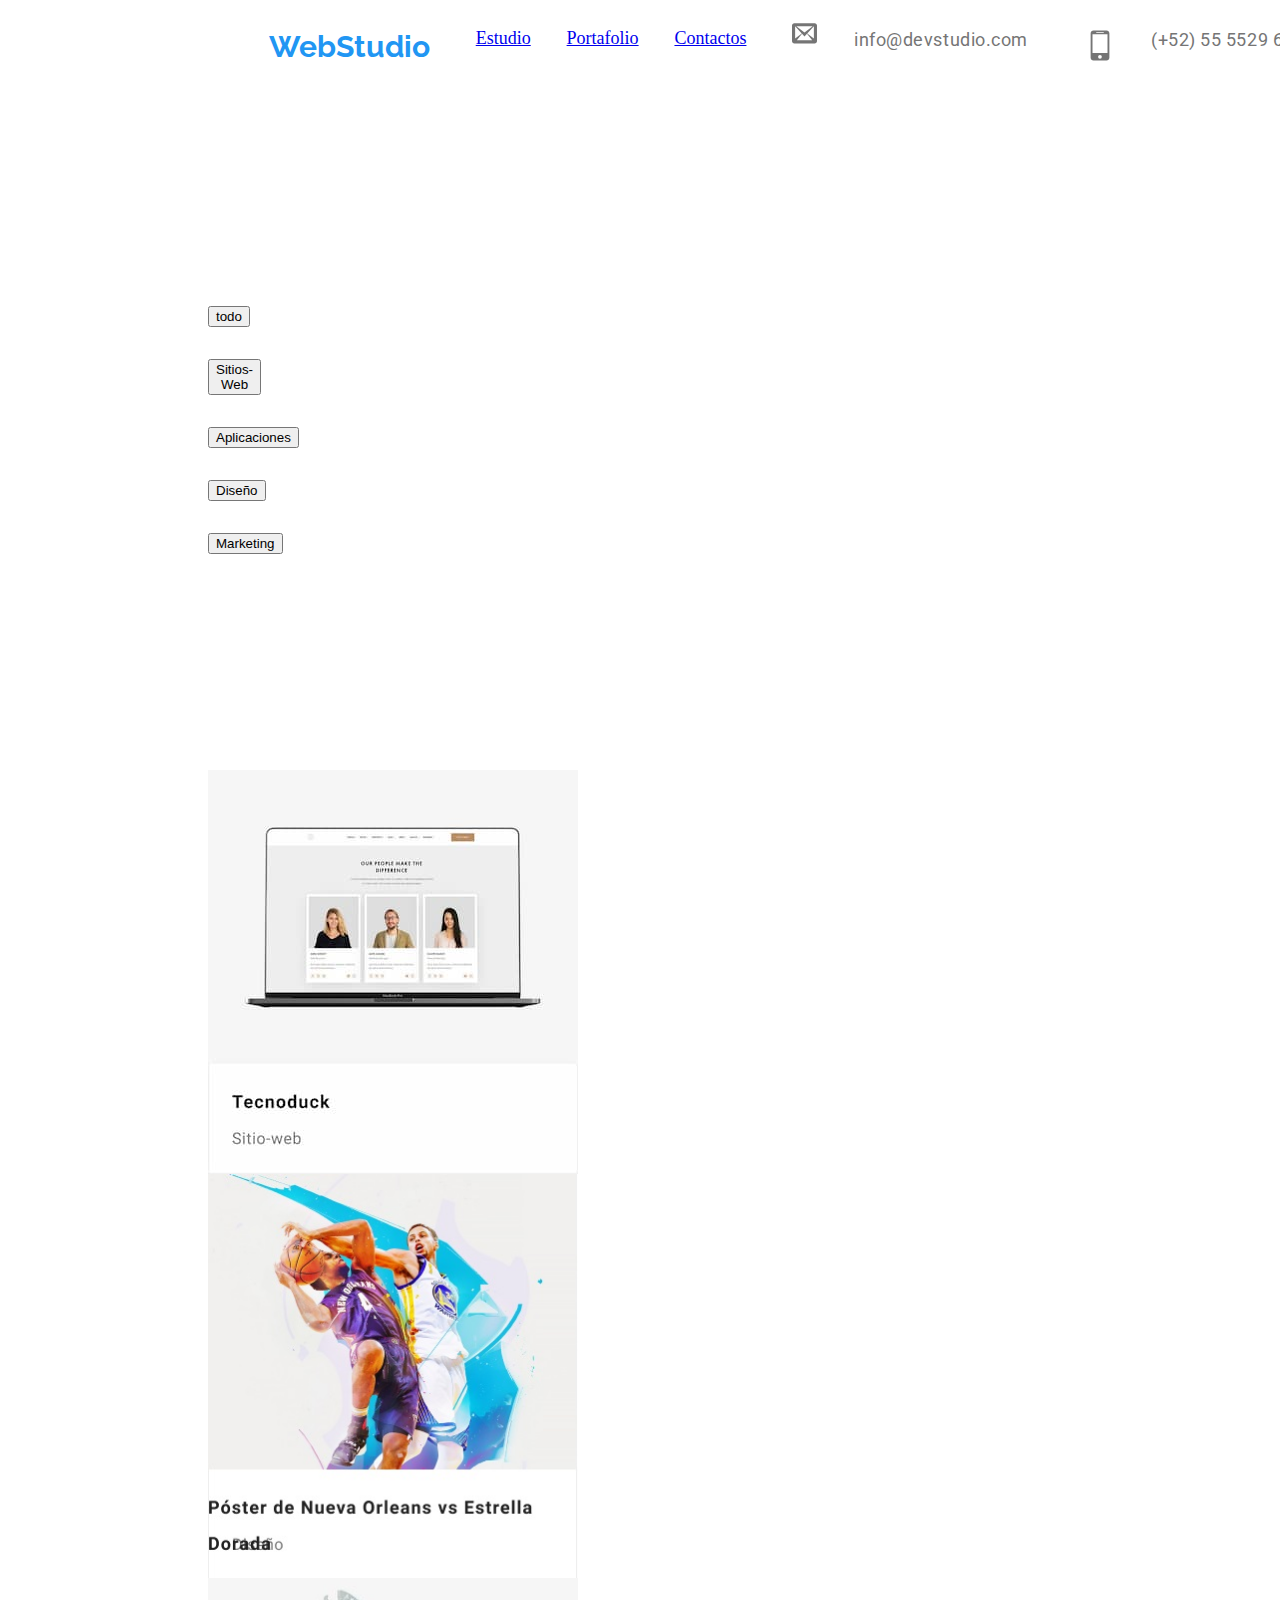
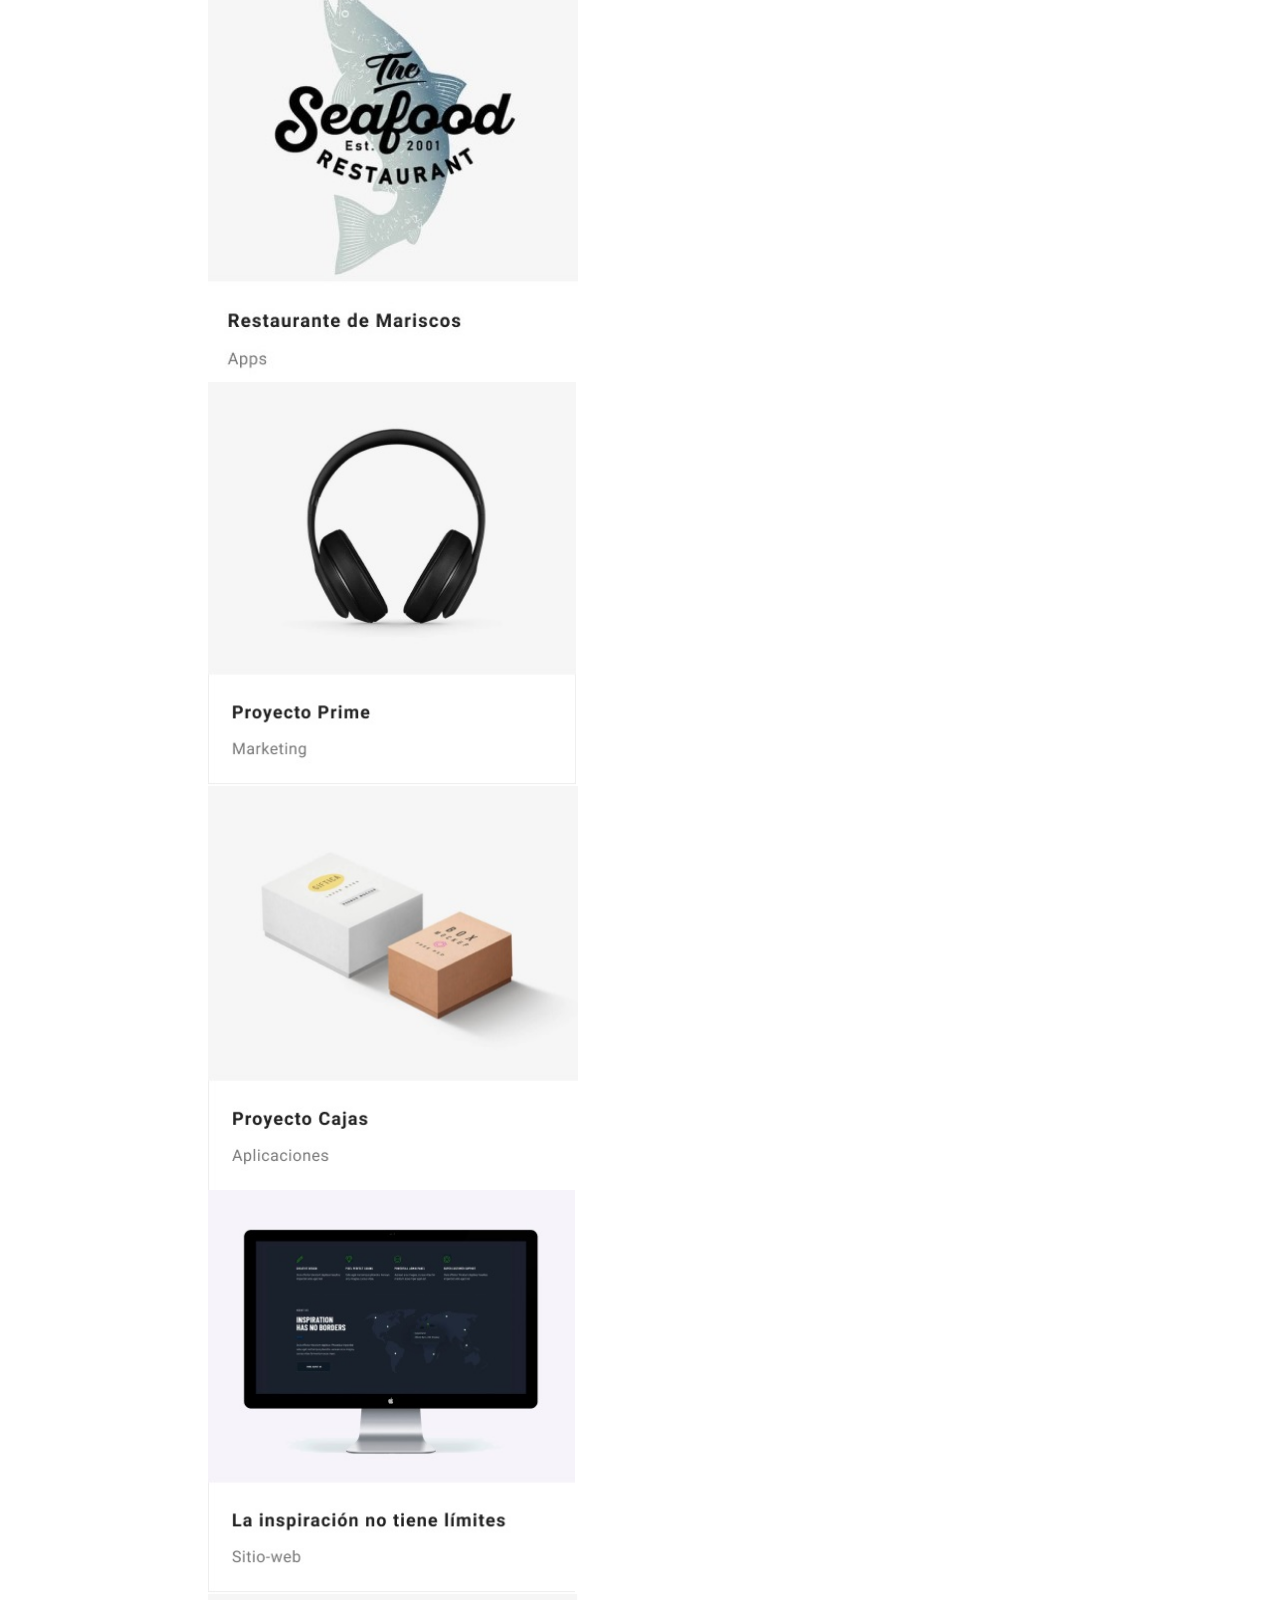
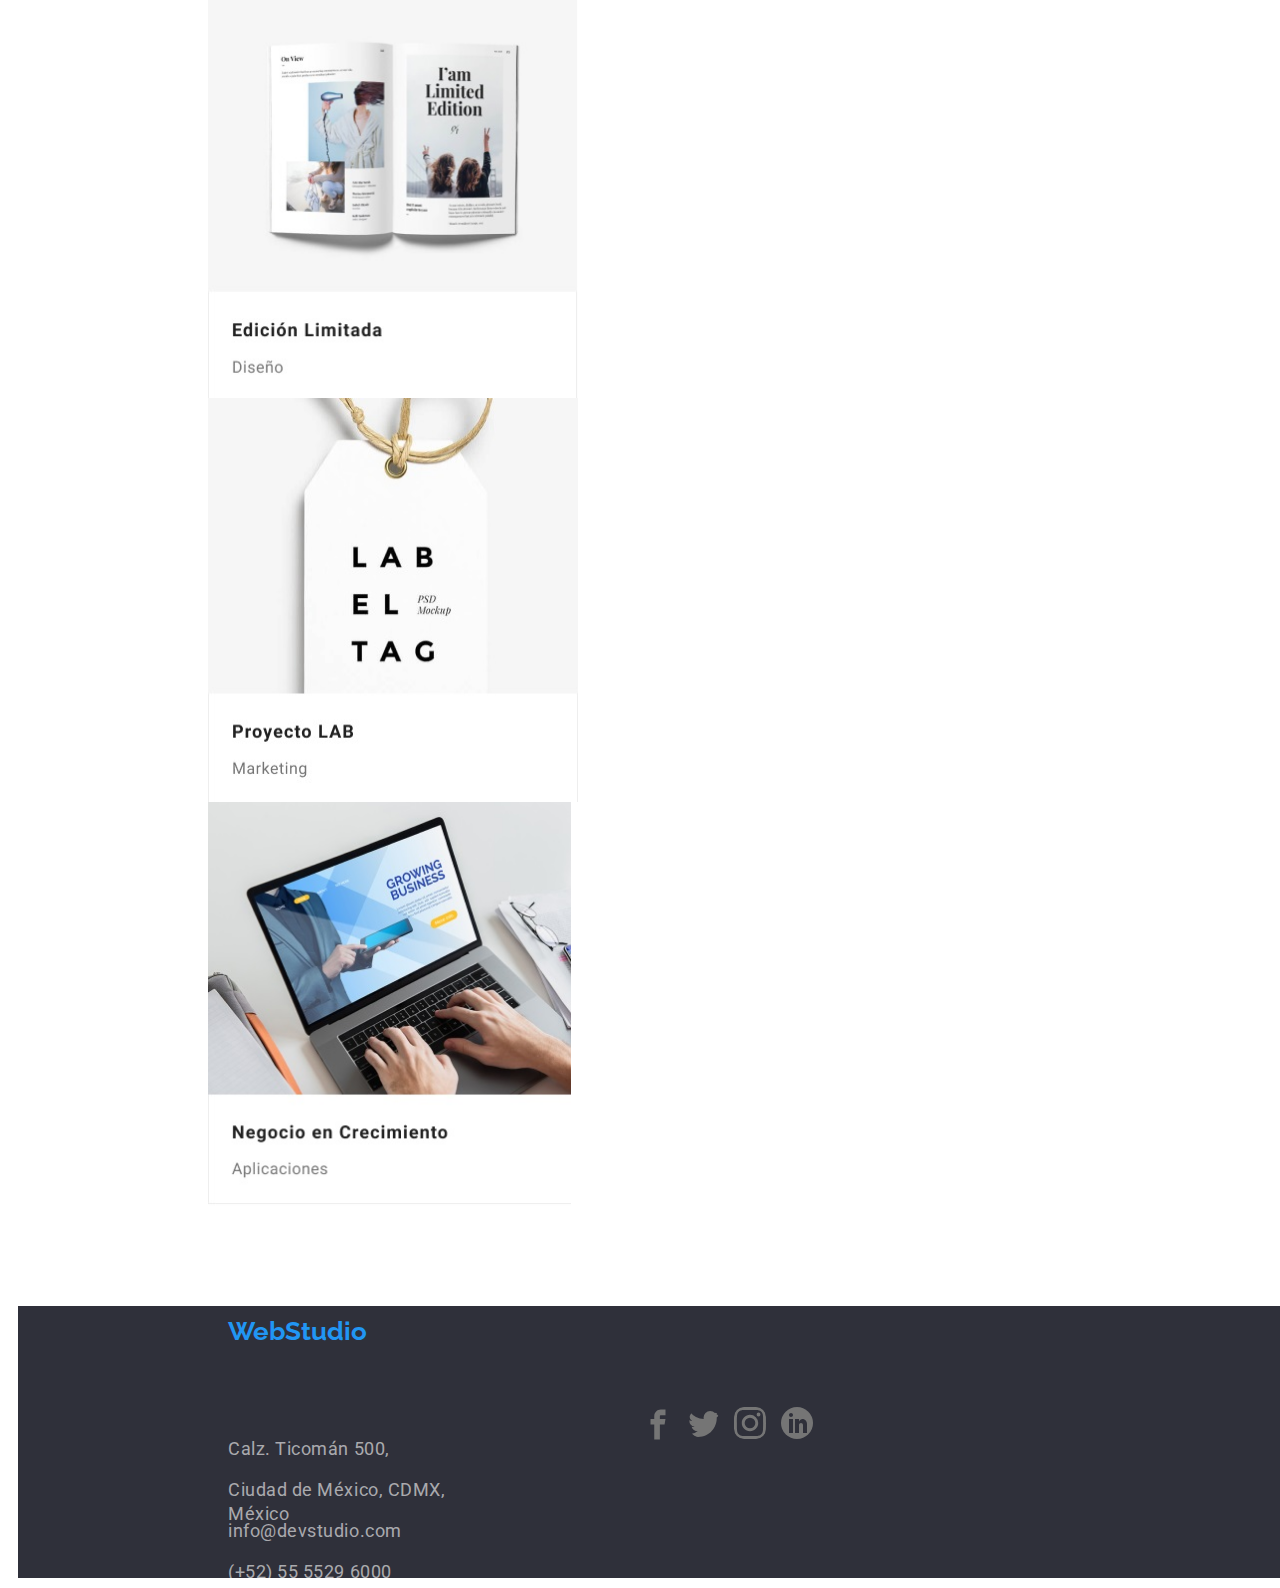
==== portafolio.html @ 6e287cdf "1" ====
<!DOCTYPE html>
<html lang="es">

<head>
    <meta charset="UTF-8" />
    <meta http-equiv="X-UA-Compatible" content="IE=edge" />
    <meta name="viewport" content="width=device-width, initial-scale=1.0" />
    <title>Web Studio</title>
    <link rel="preconnect" href="https://fonts.googleapis.com">
    <link rel="preconnect" href="https://fonts.gstatic.com" crossorigin>
    <link
        href="https://fonts.googleapis.com/css2?family=Raleway:wght@700&family=Roboto:wght@400;500;700;900&display=swap"
        rel="stylesheet">
    <link rel="stylesheet" href="css/Styles.css" />
</head>
<header class="header">
    <h3><a class="webstudio1" href="index.html">WebStudio</a></h3>
    <p><a class="" href="estudio.html">Estudio</a></p>
    <p><a class="" href="portafolio.html">Portafolio</a></p>
    <p><a class="" href="contactos">Contactos</a></p>
    <svg class="icon icon-envelop">
        <use xlink:href="images\icons.svg#icon-envelop"></use>
    </svg>
    <p><a class="c1" href="mailto:info@devstudio.com">info@devstudio.com</a><br />
        <svg class="icon icon-mobile">
            <use xlink:href="images\icons.svg#icon-mobile"></use>
        </svg>
    <p><a class="c1" href="tel:(+52) 55 5529 6000">(+52) 55 5529 6000</a>
</header>
<body>
    <script src="./js/modal.js"></script>
<div class="botonestipos">
        <p><button id="todo" type="button">todo
        </button></p>
        <p><button id="sw" type="button">Sitios-Web
        </button></p>
        <p><button id="apps" type="button">Aplicaciones
        </button></p>
        <p><button id="diseño" type="button">Diseño
        </button></p>
        <p><button id="marketing" type="button">Marketing
        </button></p>
    </div>
<div class="srv">
    <td>
    <tr><img src="images/1.1.jpg" alt="1.1" width="370" height="404" /></tr>
    <tr><img src="images/1.2.jpg" alt="1.2" width="370" height="404" /></tr>
    <tr><img src="images/1.3.jpg" alt="1.3" width="370" height="404" /></tr>
    <tr><img src="images/1.4.jpg" alt="1.4" width="370" height="404" /></tr>
    <tr><img src="images/1.5.jpg" alt="1.5" width="370" height="404" /></tr>
    <tr><img src="images/1.6.jpg" alt="1.6" width="370" height="404" /></tr>
    <tr><img src="images/1.7.jpg" alt="1.7" width="370" height="404" /></tr>
    <tr><img src="images/1.8.jpg" alt="1.8" width="370" height="404" /></tr>
    <tr><img src="images/1.9.jpg" alt="1.9" width="370" height="404" /></tr>
    </tr>
</div>

</body>
<footer class="foot1">
    <span><a class="webstudio2" href="index.html">WebStudio</a></span>
    <span class="en">ENCUNTRANOS EN</span>
    <span class="en">
        <svg class="icon icon-mobile">
            <use xlink:href="images\icons.svg#icon-facebook"></use>
        </svg>
        <svg class="icon icon-twitter">
            <use xlink:href="images\icons.svg#icon-twitter"></use>
        </svg>
        <svg class="icon icon-instagram">
            <use xlink:href="images\icons.svg#icon-instagram"></use>
        </svg>
        <svg class="icon icon-linkedin">
            <use xlink:href="images\icons.svg#icon-linkedin"></use>
        </svg>
    </span>
    <span class="c2"> Calz. Ticomán 500, </span>
    <span class="c2"> Ciudad de México, CDMX, México </span>
    <a class="c2" href="mailto:info@devstudio.com">info@devstudio.com</a>
    <a class="c2" href="tel:(+52) 55 5529 6000">(+52) 55 5529 6000</a>
</footer>

</html>
---- css/Styles.css ----
.webstudio1 {
   width: 145px;
   height: 31px;
   margin: 10px 10px 10px 215px;
   font-family: 'Raleway';
   font-style: normal;
   font-weight: 700;
   font-size: 30px;
   line-height: 31px;
   color: #2196F3;
   text-decoration: none;
}

.header {
   width: 1400px;
   height: 80px;
   margin:10px 10px 6px 10px ;
   font-size: 18px;
   display: flex;
   justify-content:space-evenly;
   align-content: space-around;
   text-decoration: none;
}
.primero { 
   height: 607px;
   width: 1600px;
   margin:10px 0px 10px 0px;
   background-image: url(images/bh.svg);
   color:black;
   }
h1{
   width: 700px;
   height: 220px;
   padding:180px 100px 10px 400px;
   font-family: Roboto;
   font-size: 44px;
   letter-spacing: 0.06em;
   text-align: center;
   display: flex;
   flex-direction: row;
   align-content: flex-start;
 }

.botonservi{
   -webkit-box-shadow: -4px 7px 10px 3px rgba(0, 0, 0, 0.64);
   box-shadow: -4px 7px 10px 3px rgba(10, 10, 10, 20.);
   width: 200px;
   height: 50px;
   margin:10px 10px 10px 650px;
   font-size: 22px;
   font-family: roboto;
   font-weight: bold;
   width: 220px;
   height: 60px;
   cursor: pointer;
   background-color: cornflowerblue;
   color: white;
   border-radius: 10px;
   border-color: #757575;
}
.serv {
   margin:100px 10px 10px 180px;
   width: 1170px;
   height: 251px;
   display: flex;
   flex-direction: row;
   align-content: flex-start;
}

.aqnd {
   display: flex;
   flex-direction: row;
   justify-content: space-between;
   margin:10px 10px 10px 200px;
   width: 1170px;
   height: 386px;
}
h2{
  
   margin:100px 100px 40px 680px;
text-decoration:aquamarine;
}
      
.integrants{
   height: 428px;
   width: 1200px;
   display: flex;
   flex-direction: row;
   justify-content: space-between;
   align-content:center;
   margin: 15px 15px 50px 150px;
   
}
.ac{
   -webkit-box-shadow: -4px 7px 10px 3px rgba(0, 0, 0, 0.64);
   box-shadow: -4px 7px 10px 3px rgba(0, 0, 0, 0.64);
   display: flex;
   flex-direction: column;
   align-content: space-around;
   height: 428px;
   width: 270px;
   }
.cp {
   -webkit-box-shadow: -4px 7px 10px 3px rgba(0, 0, 0, 0.64);
   box-shadow: -4px 7px 10px 3px rgba(0, 0, 0, 0.64);
   display: flex;
   flex-direction: column;
   align-content: center;
   height: 428px;
   width: 270px;
   }
.md {
   -webkit-box-shadow: -4px 7px 10px 3px rgba(0, 0, 0, 0.64);
   box-shadow: -4px 7px 10px 3px rgba(0, 0, 0, 0.64);
   display: flex;
   flex-direction: column;
   height: 428px;
   width: 270px;
}
.pm {
   -webkit-box-shadow: -4px 7px 10px 3px rgba(0, 0, 0, 0.64);
   box-shadow: -4px 7px 10px 3px rgba(0, 0, 0, 0.64);
   display: flex;
   flex-direction: column;
   height: 428px;
   width: 270px;

}
.cln{
margin:100px 100px 100px 300px;
cursor: pointer;
fill: rgb(0, 128, 255);
}
.svg:hover {
   cursor: pointer;
   fill: rgb(0, 128, 255);
}
.foot1{
   margin: 100px 10px 10px 10px;
   padding: 10px 10px 10px 10px;
   width: 1600px;
   height: 252px;
   background-color:#2F303A;;

}
.webstudio2{
   width: 145px;
   height: 31px;
   margin: 240px 50px 150px 200px;
   font-family: 'Raleway';
   font-style: normal;
   font-weight: 700;
   font-size: 26px;
   line-height: 31px;
   color: #2196F3;
   text-decoration: none;
}

.container {
      width: 1200px;
      margin: 0 auto;
      padding: 0 15px;
}


.c1 {
   height: 21px;
   width: 231px;
   font-family: Roboto;
   font-size: 18px;
   font-weight: 400;
   line-height: 24px;
   letter-spacing: 0.03em;
   color: #757575;
   text-decoration: none;
}
.c2{display: flex;
   flex-wrap: rox;
   margin: 10px 10px 20px 200px;
   height: 21px;
   width: 231px;
   font-family: Roboto;
   font-size: 18px;
   font-weight: 400;
   line-height: 24px;
   letter-spacing: 0.03em;
   color: #FFFFFF99;
   text-decoration: none;
}
.icon {
   width: 44px;
   display: flex;
   flex-direction: row;
   justify-content: space-around;
   fill: #757575;
   cursor: pointer;
}
.icon-envelop {
   width: 25px;
   height: 35px;
   background-color: var(--nuestroeq);
   padding: 5px 1px 1px 10px;
}
.icon-mobile {
   width: 30px;
   height: 35px;
   background-color: var(--nuestroeq);
   padding: -5px -20px 0px -100px;
}
.icon-facebook {
   width: 40px;
   height: 40px;
   background-color: grey;
   border: radius 20px;;
   border-color: #757575;
;
}
.icon-instagram {
   width: 32px;
   height: 32px;
   background-position: 0px 0;
   border-radius: 10px;
   border-color: #757575;
}
.icon-twitter {
   width: 32px;
   height: 32px;

   border-radius: 100px;
   border-color: #757575;}
.icon-linkedin {
   width: 32px;
   height: 32px;
   border-radius:40px;
   border-color: 757575;
}
p{
display: flex;
justify-content: center;
align-content: space-between;
text-decoration: none;
}
.item{
   display :flex ;
   flex-direction: column;
   align-items: center;
}
.ftil{
display: flex;
flex-direction: row;
justify-content: space-evenly;
margin: 10px 10px 10px 10px;
}
.en{
   margin: 20px 20px 10px 600px;
   height: 20px;
   width: 200px;
   font-size: 0px;
   color: antiquewhite;
   display: flex;
   justify-content: space-evenly;
}
tr{
   margin: 20px 20px 10px 600px;
   height: 20px;
   width: 200px;
   font-size: 0px;
   color: antiquewhite;
   display: flex;
   justify-content: space-evenly;
}

.icon:hover {
   fill: rgb(0, 128, 255);
}
<!--coments------
.botonestipos{
height: 100px;
width: 100px;
display: flex;
flex-direction: row;
justify-content: space-between;
}
div{
display: flex;
flex-wrap: wrap;
margin: 200px 1500px 10px 200px;


}
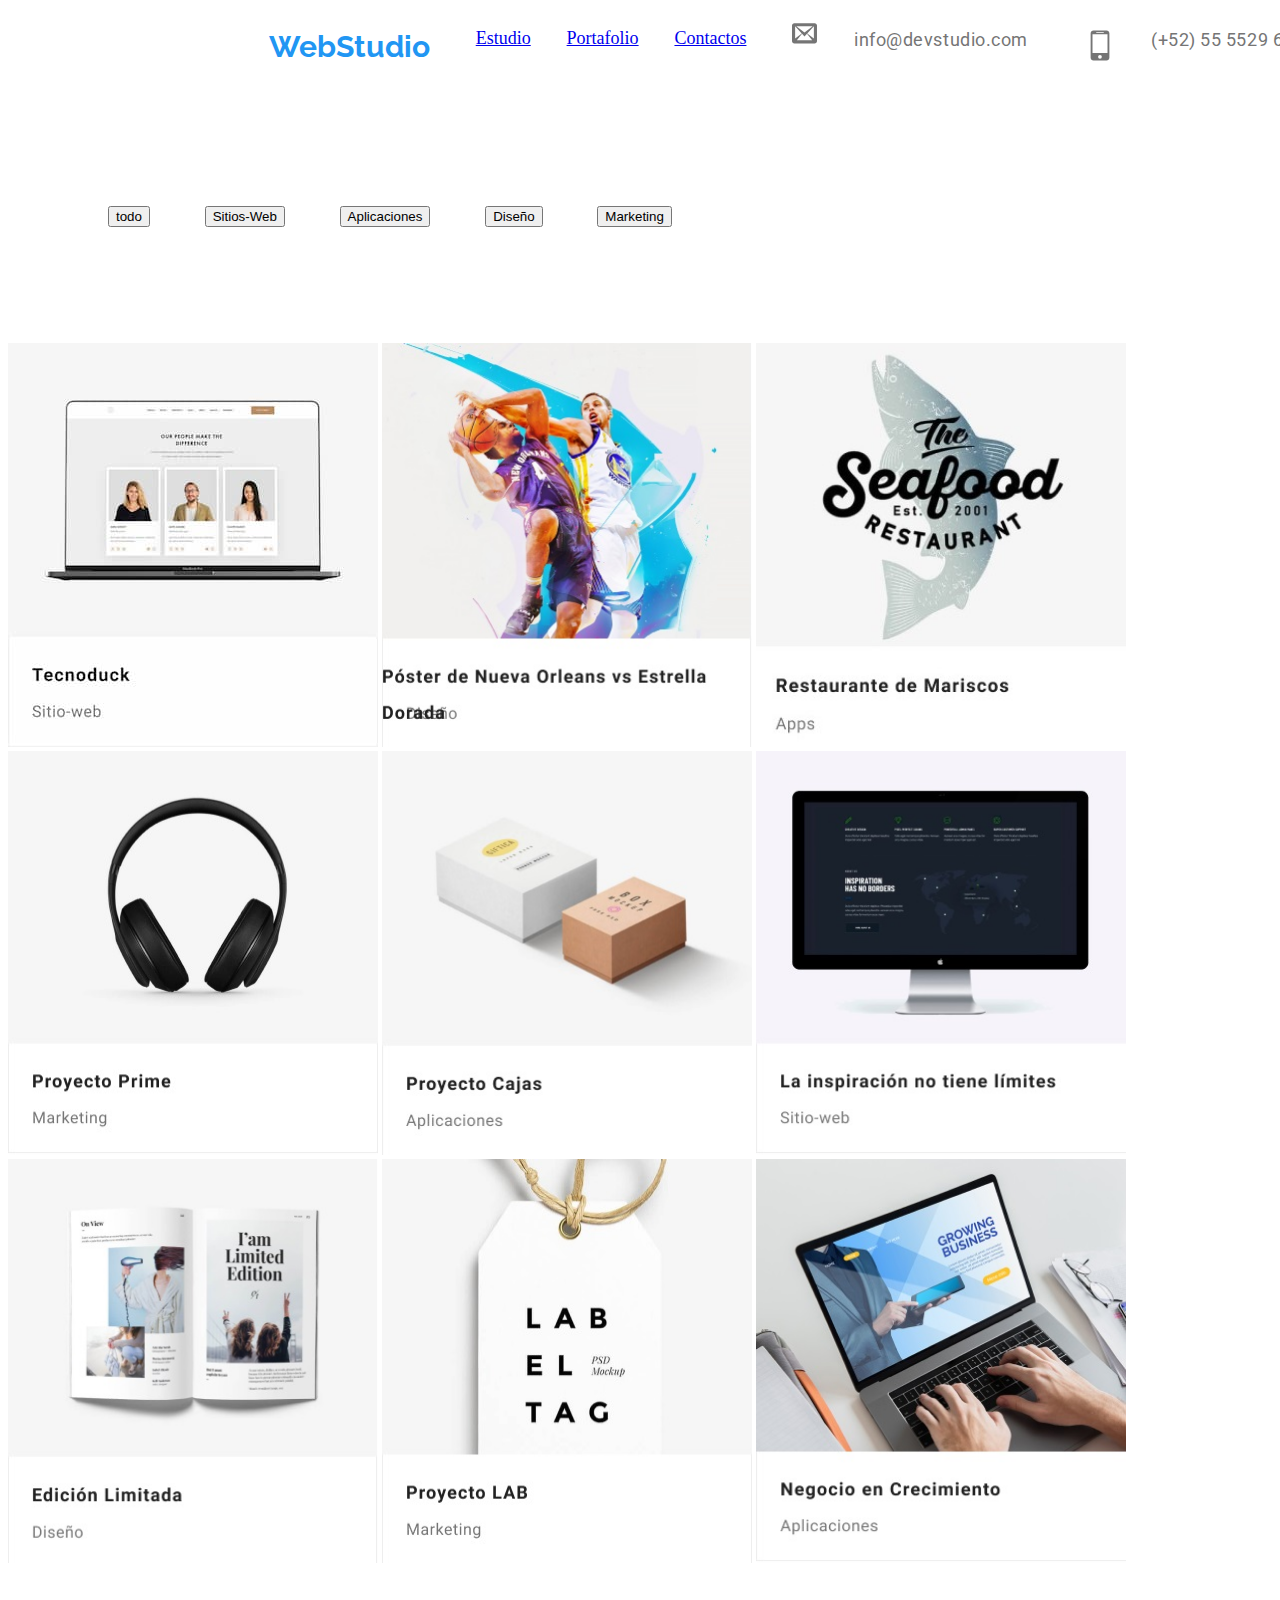
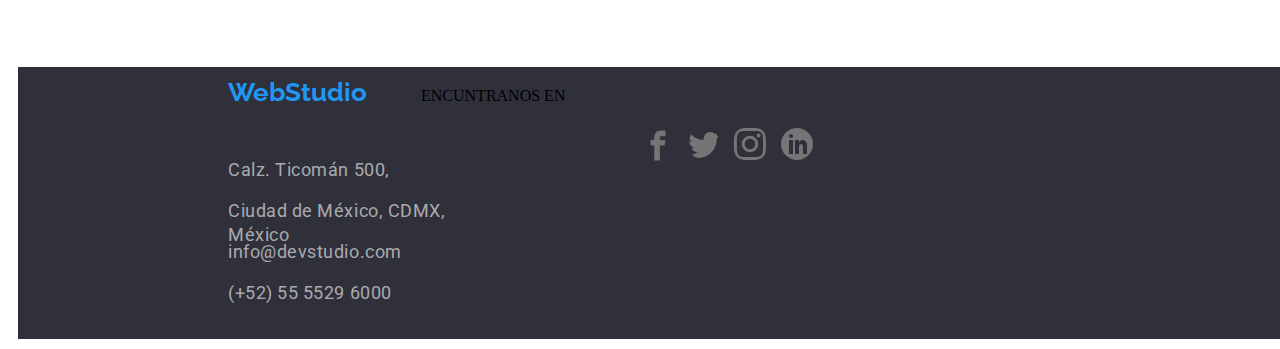
==== commit 4969df97: "1" ====
--- a/portafolio.html
+++ b/portafolio.html
@@ -27,22 +27,21 @@
         </svg>
     <p><a class="c1" href="tel:(+52) 55 5529 6000">(+52) 55 5529 6000</a>
 </header>
-<body>
-    <script src="./js/modal.js"></script>
-<div class="botonestipos">
+<body >
+   <div class="botones2">
         <p><button id="todo" type="button">todo
-        </button></p>
+        </button></p></br>
         <p><button id="sw" type="button">Sitios-Web
-        </button></p>
+        </button></p></br>
         <p><button id="apps" type="button">Aplicaciones
-        </button></p>
+        </button></p></br>
         <p><button id="diseño" type="button">Diseño
-        </button></p>
+        </button></p></br>
         <p><button id="marketing" type="button">Marketing
         </button></p>
     </div>
-<div class="srv">
-    <td>
+<div >
+    <td class="serv2">
     <tr><img src="images/1.1.jpg" alt="1.1" width="370" height="404" /></tr>
     <tr><img src="images/1.2.jpg" alt="1.2" width="370" height="404" /></tr>
     <tr><img src="images/1.3.jpg" alt="1.3" width="370" height="404" /></tr>
@@ -54,29 +53,30 @@
     <tr><img src="images/1.9.jpg" alt="1.9" width="370" height="404" /></tr>
     </tr>
 </div>
-
 </body>
 <footer class="foot1">
     <span><a class="webstudio2" href="index.html">WebStudio</a></span>
-    <span class="en">ENCUNTRANOS EN</span>
-    <span class="en">
-        <svg class="icon icon-mobile">
-            <use xlink:href="images\icons.svg#icon-facebook"></use>
-        </svg>
-        <svg class="icon icon-twitter">
-            <use xlink:href="images\icons.svg#icon-twitter"></use>
-        </svg>
-        <svg class="icon icon-instagram">
-            <use xlink:href="images\icons.svg#icon-instagram"></use>
-        </svg>
-        <svg class="icon icon-linkedin">
-            <use xlink:href="images\icons.svg#icon-linkedin"></use>
-        </svg>
-    </span>
-    <span class="c2"> Calz. Ticomán 500, </span>
-    <span class="c2"> Ciudad de México, CDMX, México </span>
-    <a class="c2" href="mailto:info@devstudio.com">info@devstudio.com</a>
-    <a class="c2" href="tel:(+52) 55 5529 6000">(+52) 55 5529 6000</a>
+    <tr>
+        <td class="tden">ENCUNTRANOS EN</td>
+    <tr>
+        <span class="en">
+            <svg class="icon icon-mobile">
+                <use xlink:href="images\icons.svg#icon-facebook"></use>
+            </svg>
+            <svg class="icon icon-twitter">
+                <use xlink:href="images\icons.svg#icon-twitter"></use>
+            </svg>
+            <svg class="icon icon-instagram">
+                <use xlink:href="images\icons.svg#icon-instagram"></use>
+            </svg>
+            <svg class="icon icon-linkedin">
+                <use xlink:href="images\icons.svg#icon-linkedin"></use>
+            </svg>
+        </span>
+        <span class="c2"> Calz. Ticomán 500, </span>
+        <span class="c2"> Ciudad de México, CDMX, México </span>
+        <a class="c2" href="mailto:info@devstudio.com">info@devstudio.com</a>
+        <a class="c2" href="tel:(+52) 55 5529 6000">(+52) 55 5529 6000</a>
 </footer>
 
 </html>--- a/css/Styles.css
+++ b/css/Styles.css
@@ -25,8 +25,8 @@
    height: 607px;
    width: 1600px;
    margin:10px 0px 10px 0px;
-   background-image: url(images/bh.svg);
-   color:black;
+   background-image: url(/images/bh.svg);
+   color:white;
    }
 h1{
    width: 700px;
@@ -40,7 +40,6 @@
    flex-direction: row;
    align-content: flex-start;
  }
-
 .botonservi{
    -webkit-box-shadow: -4px 7px 10px 3px rgba(0, 0, 0, 0.64);
    box-shadow: -4px 7px 10px 3px rgba(10, 10, 10, 20.);
@@ -76,7 +75,6 @@
    height: 386px;
 }
 h2{
-  
    margin:100px 100px 40px 680px;
 text-decoration:aquamarine;
 }
@@ -124,7 +122,6 @@
    flex-direction: column;
    height: 428px;
    width: 270px;
-
 }
 .cln{
 margin:100px 100px 100px 300px;
@@ -155,14 +152,11 @@
    color: #2196F3;
    text-decoration: none;
 }
-
 .container {
       width: 1200px;
       margin: 0 auto;
       padding: 0 15px;
 }
-
-
 .c1 {
    height: 21px;
    width: 231px;
@@ -213,7 +207,7 @@
    background-color: grey;
    border: radius 20px;;
    border-color: #757575;
-;
+
 }
 .icon-instagram {
    width: 32px;
@@ -273,18 +267,22 @@
 .icon:hover {
    fill: rgb(0, 128, 255);
 }
-<!--coments------
-.botonestipos{
-height: 100px;
-width: 100px;
-display: flex;
-flex-direction: row;
-justify-content: space-between;
-}
-div{
-display: flex;
-flex-wrap: wrap;
-margin: 200px 1500px 10px 200px;
-
-
-}+<!-----coments------>
+
+.botones2 {
+   display: flex;
+   justify-content: row;
+   
+}
+.serv2{
+   display: flex;
+   justify-content: row;
+   margin: cover;
+}
+.botones2{
+   display: flex;
+   flex-direction: row;
+   justify-content: space-between;
+
+   margin: 100px 600px 100px 100px;
+}
